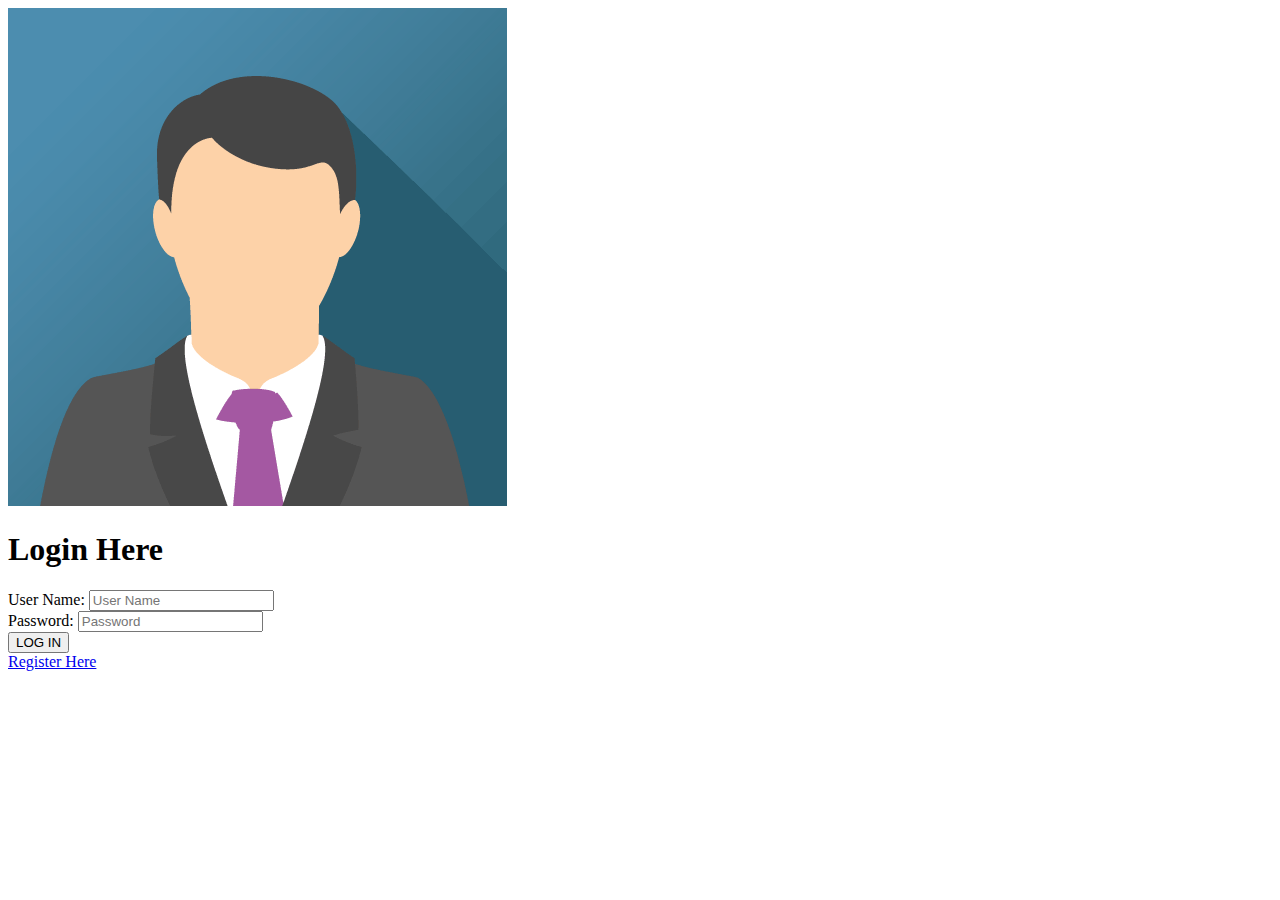
==== index.html @ a780e2ce "first commit" ====
<!DOCTYPE html>
<html lang="en">
<head>
	<meta charset="UTF-8">
	<meta name="viewport" content="width=device-width, initial-scale=1.0">
	<title>Login | Home</title>

	<!-- style.css-Linking Here -->
	<link rel="stylesheet" href="css/style.css">
</head>
<body>
	<!-- login-section start -->
	<section class="Login-Section">
		<div class="login-box">
			<div class="avatar">
				<img src="images/avatar.png" alt="">
			</div>
			<h1>Login Here</h1>
			<form action="" class="Login-form">
				<div class="form-group">
					<label for="">User Name:</label>
				    <input type="text" placeholder="User Name" class="form-control"> 
				</div>
				<div class="form-group">
					<label for="">Password:</label>
				    <input type="Password" placeholder="Password" class="form-control"> 
				</div>
				<div class="form-group">
					<input type="submit" value="LOG IN" class="btn">
				</div>	


			</form>
			<a href="Register.html">Register Here</a>
		</div>
	</section>
	
</body>
</html>
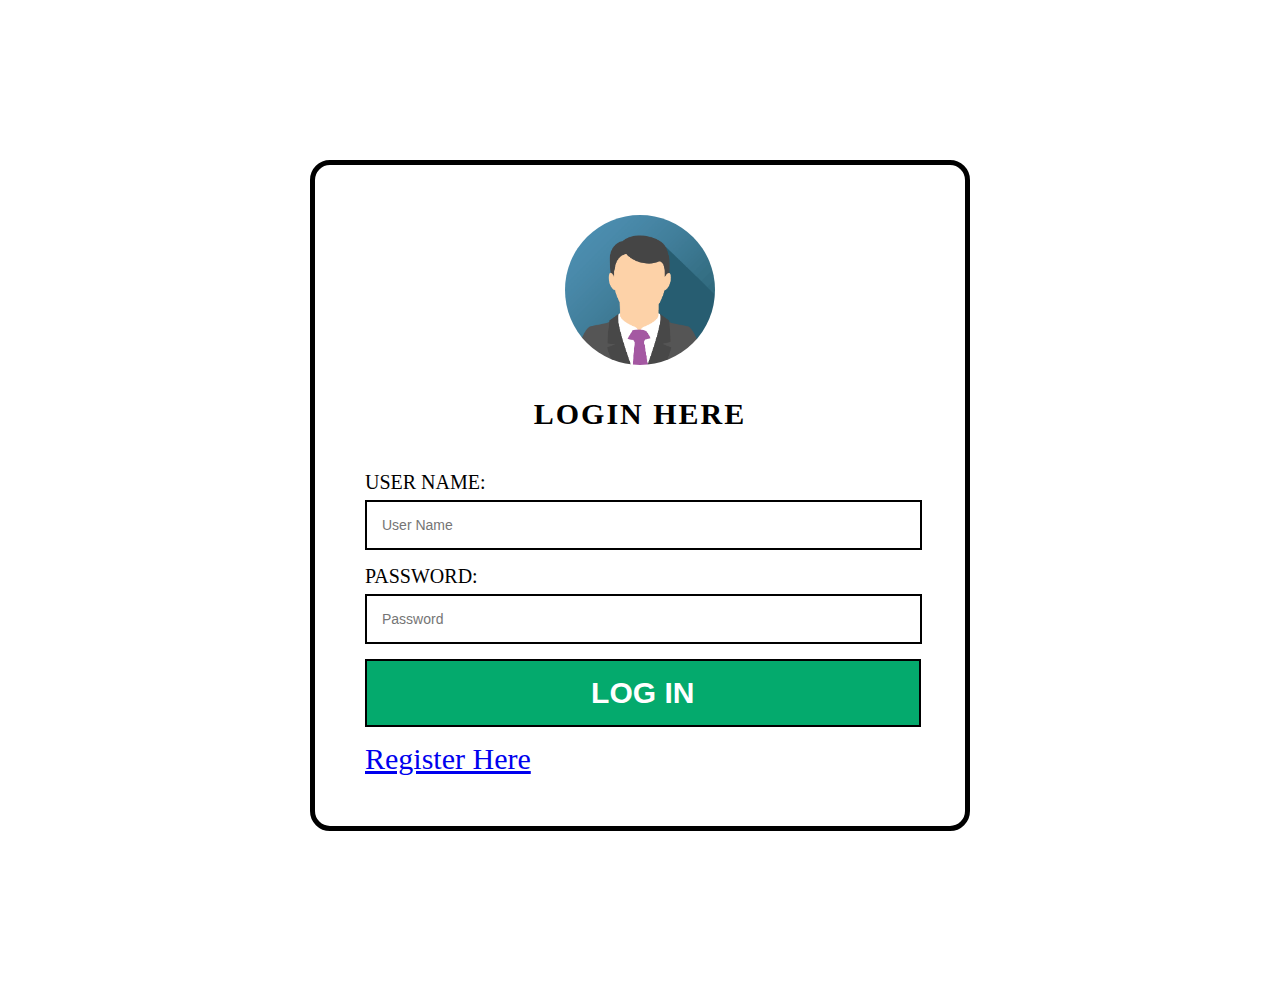
==== commit f80cd4a6: "first commit" ====
--- a/index.html
+++ b/index.html
@@ -6,7 +6,7 @@
 	<title>Login | Home</title>
 
 	<!-- style.css-Linking Here -->
-	<link rel="stylesheet" href="css/style.css">
+	<link rel="stylesheet" href="CSS/style.css">
 </head>
 <body>
 	<!-- login-section start -->
--- a/CSS/style.css
+++ b/CSS/style.css
@@ -0,0 +1,72 @@
+*{
+	padding: 0px;
+	margin: 0px;
+}
+.Login-Section{
+	width: 100%;
+	font-size: 30px;
+
+}
+.login-box{
+	width: 550px;
+	margin: 160px auto;
+	background: # #dcdcdc;
+	padding: 50px;
+	border: 5px solid #000;
+	border-radius: 20px;
+
+}
+.avatar{
+     width: 100%;
+     text-align: center;
+}
+.avatar img{
+	width: 150px;
+	height: 150px;
+	border-radius: 100%;
+}
+.login-box h1{
+	text-align: center;
+	font-size: 30px;
+	color: black;
+	font width: 700px;
+	text-transform: uppercase;
+	letter-spacing: 2px;
+	padding: 25px 0px;
+
+
+
+}
+.login-form{
+	width: 100%;
+}
+.form-group{
+	width: 100%;
+	margin: 15px 0px;
+}
+.form-group label{
+	font-size: 20px;
+	font width: 600px;
+	color: dib black;
+	display: block;
+	text-transform: uppercase;
+	margin: 0px 0px 6px;
+
+}
+.form-group .form-control {
+    width: 95%;
+    padding: 15px;
+    font-size: 14px;
+    color: #777;
+    border: 2px solid #000;
+}
+.btn {
+    padding: 15px 45px;
+    background: #04AA6D;
+    color: white;
+    border: 2px solid #000;
+    font-size: 30px;
+    text-transform: uppercase;
+    font-weight: 700;
+    width: 101%;
+}
